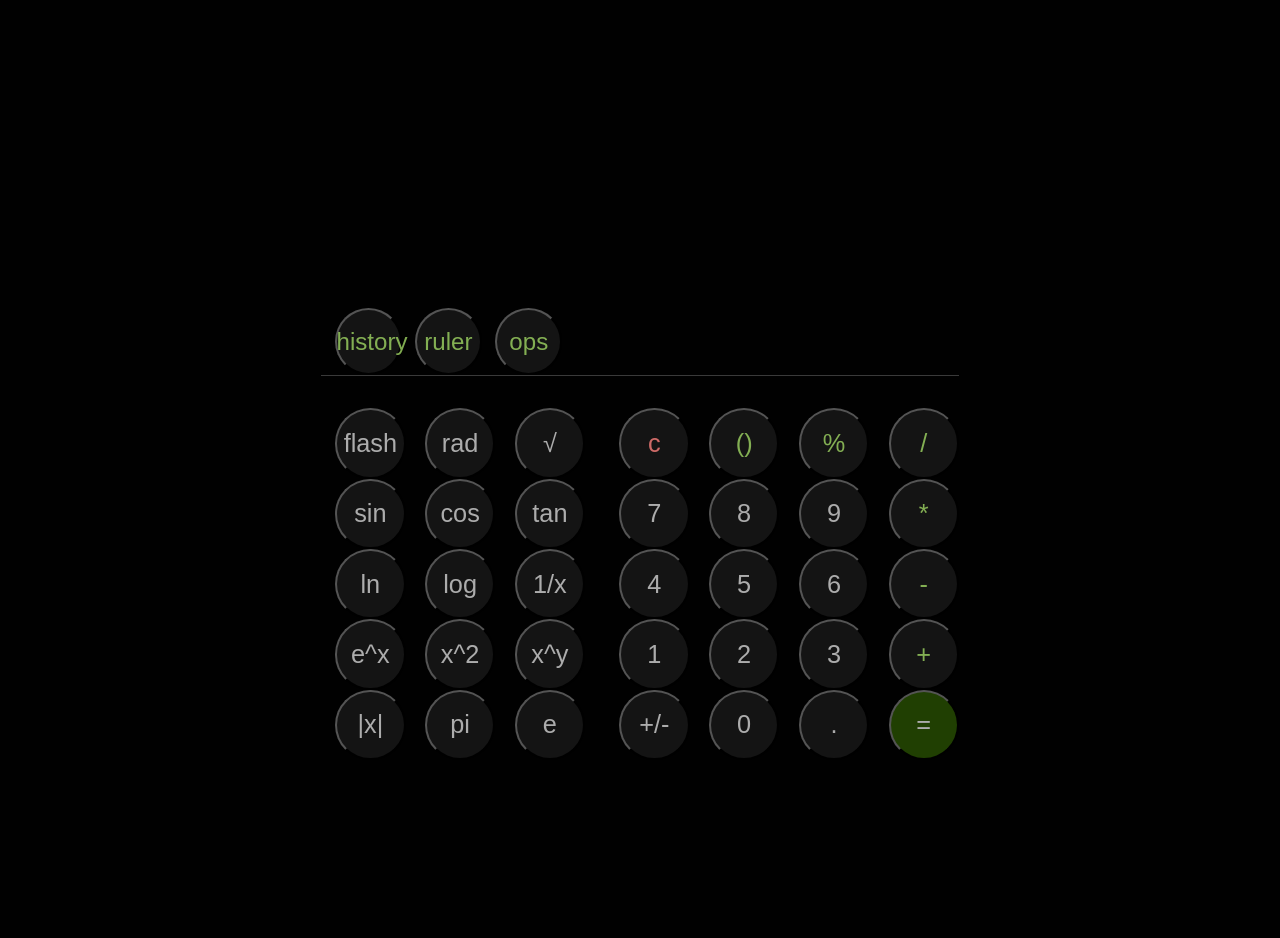
==== index.html @ a5a5a5c4 "improvements" ====
<!DOCTYPE html>
<html>
  <head>
    <title>Calculator</title>
    <link rel="stylesheet" href="./style.css" />
  </head>
  <body>
    <div class="container">
      <div class="all">
        <div class="parentInput">
          <input type="text" class="input" />
        </div>
        <div class="options">
          <button class="history">history</button>
          <button class="ruler">ruler</button>
          <button class="displayOps">ops</button>
        </div>
        <div class="allBtns">
          <div class="left parentEng hide">
            <button class="eng flash">flash</button>
            <button class="eng rad">rad</button>
            <button class="eng sqrt">√</button>
            <br />
            <button class="eng sin">sin</button>
            <button class="eng cos">cos</button>
            <button class="eng tan">tan</button>
            <br />
            <button class="eng ln">ln</button>
            <button class="eng log">log</button>
            <button class="eng inverse">1/x</button>
            <br />
            <button class="eng ex">e^x</button>
            <button class="eng pow2">x^2</button>
            <button class="eng pow">x^y</button>
            <br />
            <button class="eng abs">|x|</button>
            <button class="eng pi">pi</button>
            <button class="eng e">e</button>
          </div>
          <div class="right">
            <button class="clear">c</button>
            <button>()</button>
            <button class="op rem">%</button>
            <button class="op div">/</button>
            <br />
            <button class="number">7</button>
            <button class="number">8</button>
            <button class="number">9</button>
            <button class="op mul">*</button>
            <br />
            <button class="number">4</button>
            <button class="number">5</button>
            <button class="number">6</button>
            <button class="op min">-</button>
            <br />
            <button class="number">1</button>
            <button class="number">2</button>
            <button class="number">3</button>
            <button class="op plus">+</button>
            <br />
            <button class="sign">+/-</button>
            <button class="op zero">0</button>
            <button class="dot">.</button>
            <button class="op equal">=</button>
          </div>
        </div>
      </div>
    </div>
    <script src="./script.js"></script>
  </body>
</html>
---- style.css ----
* {
  margin: 0;
  padding: 0;
  zoom: 1.05;
}

*:focus {
  outline: none;
}

body {
  background-color: rgb(1, 1, 1);
}

input {
  border: 0;
  width: 100%;
  height: 50px;
  font-weight: 400;
  font-size: medium;
  font-size: x-large;
  color: rgb(172, 172, 172);
  background-color: rgb(1, 1, 1);
  caret-color: rgba(122, 192, 186, 0.75);
}

/* change btn width */
button {
  width: 50px;
  height: 50px;
  font-weight: 400;
  font-size: large;
  /* margin-bottom: 10px; */
  margin-left: 10px;
  border-radius: 25px;
  color: rgba(156, 210, 97, 0.82);
  background-color: rgba(23, 23, 23, 0.9);
}

.options {
  width: 100%;
  /* border: 2px solid red; */
  display: flex;
  flex-direction: row;
  align-items: flex-end;
  justify-content: flex-start;
  border-bottom: 0.5px solid rgba(245, 245, 245, 0.233);
}

.parentInput {
  width: 100%;
  padding-bottom: 50px;
  /* border: 1px solid blueviolet; */
}

.eng,
.dot,
.zero,
.sign,
.equal,
.number {
  color: rgb(172, 172, 172);
}

.clear {
  color: rgba(233, 120, 116, 0.87);
}

.equal {
  background-color: rgba(65, 126, 4, 0.49);
}

.container {
  height: 90vh;
  display: flex;
  flex-direction: column;
  align-items: center;
  justify-content: center;
}

.allBtns {
  margin-top: 25px;
  /* border: 5px solid red; */
  display: flex;
  flex-direction: row;
  align-items: center;
  justify-content: center;
}

.hide {
  display: none;
}

.left {
  margin-right: 15px;
}

/* .all {
  border: 5px solid whitesmoke;
} */

/* .engOps {
  border: 5 solid red;
} */

/* .preview {
  color: rgb(172, 172, 172);
  max-width: 205px;
  max-height: 50px;
  overflow: scroll;
  overflow-y: hidden;
} */

/* .preContainer {
  border: 50 solid white;
  display: flex;
  flex-direction: row;
  align-items: flex-start;
  justify-content: flex-start;
  margin-bottom: 10px;
  margin-left: 5px;
} */
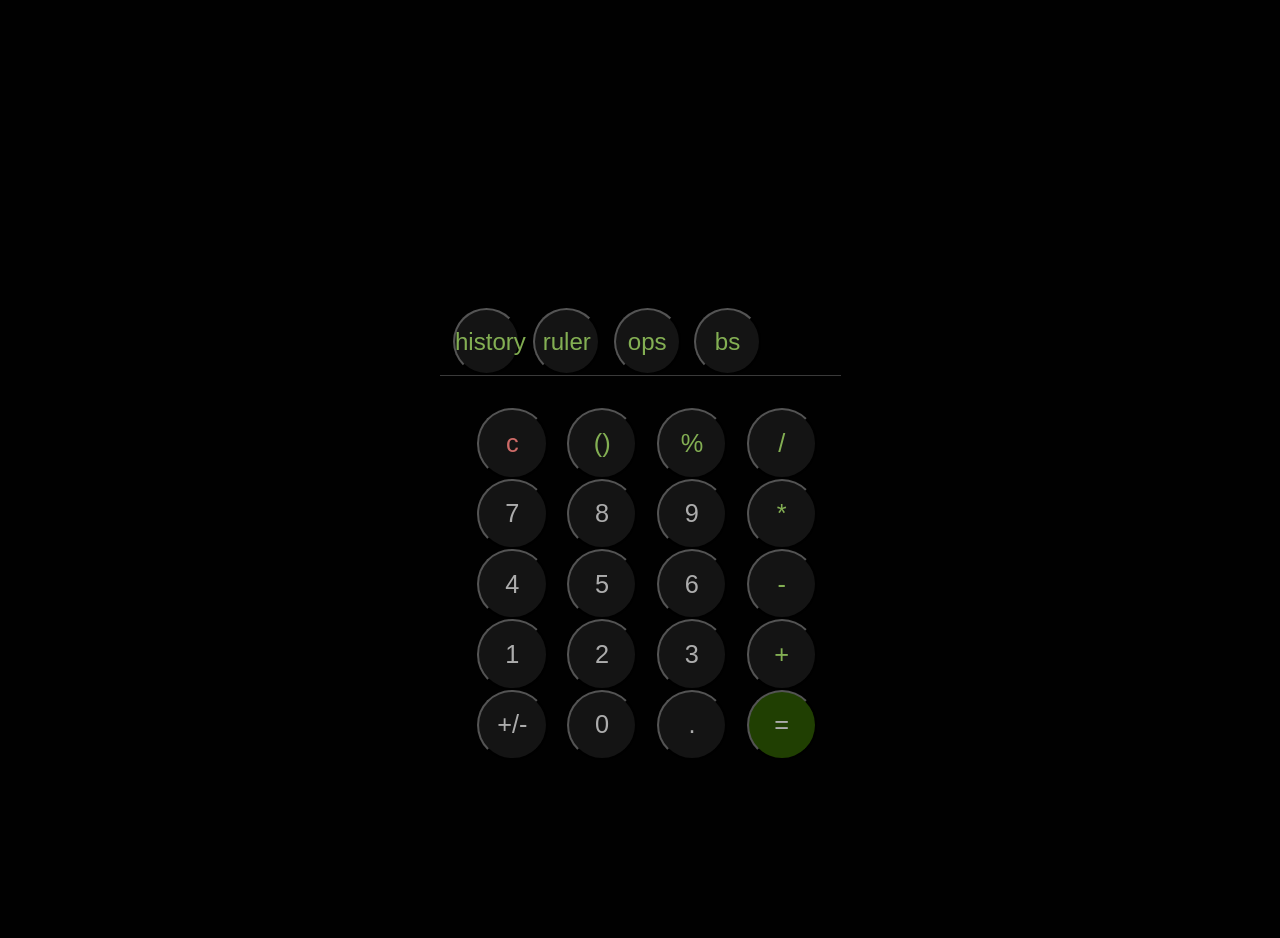
==== commit 99cc6ee0: "performance improved" ====
--- a/index.html
+++ b/index.html
@@ -8,12 +8,14 @@
     <div class="container">
       <div class="all">
         <div class="parentInput">
+          <p class="answer"></p>
           <input type="text" class="input" />
         </div>
         <div class="options">
           <button class="history">history</button>
           <button class="ruler">ruler</button>
           <button class="displayOps">ops</button>
+          <button class="backspace">bs</button>
         </div>
         <div class="allBtns">
           <div class="left parentEng hide">
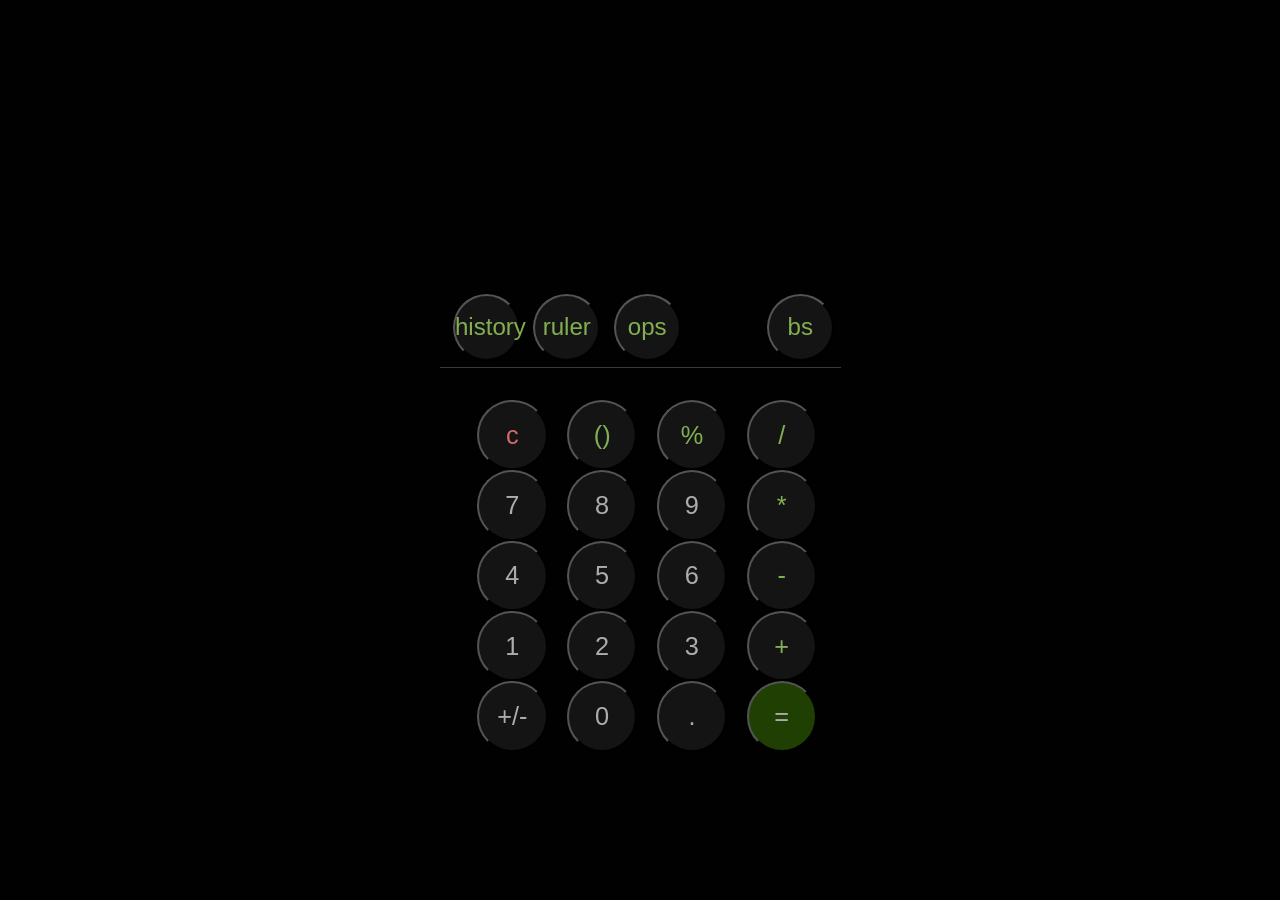
==== commit feb8f954: "fix some bugs" ====
--- a/index.html
+++ b/index.html
@@ -8,8 +8,8 @@
     <div class="container">
       <div class="all">
         <div class="parentInput">
-          <p class="answer"></p>
           <input type="text" class="input" />
+          <p class="preview">ㅤ</p>
         </div>
         <div class="options">
           <button class="history">history</button>
--- a/style.css
+++ b/style.css
@@ -10,14 +10,14 @@
 
 body {
   background-color: rgb(1, 1, 1);
+  font-family: lato;
+  font-weight: 400;
 }
 
 input {
   border: 0;
   width: 100%;
   height: 50px;
-  font-weight: 400;
-  font-size: medium;
   font-size: x-large;
   color: rgb(172, 172, 172);
   background-color: rgb(1, 1, 1);
@@ -30,7 +30,6 @@
   height: 50px;
   font-weight: 400;
   font-size: large;
-  /* margin-bottom: 10px; */
   margin-left: 10px;
   border-radius: 25px;
   color: rgba(156, 210, 97, 0.82);
@@ -39,18 +38,17 @@
 
 .options {
   width: 100%;
-  /* border: 2px solid red; */
   display: flex;
   flex-direction: row;
   align-items: flex-end;
   justify-content: flex-start;
   border-bottom: 0.5px solid rgba(245, 245, 245, 0.233);
+  padding-bottom: 5px;
 }
 
 .parentInput {
   width: 100%;
   padding-bottom: 50px;
-  /* border: 1px solid blueviolet; */
 }
 
 .eng,
@@ -71,7 +69,7 @@
 }
 
 .container {
-  height: 90vh;
+  height: 85vh;
   display: flex;
   flex-direction: column;
   align-items: center;
@@ -80,7 +78,6 @@
 
 .allBtns {
   margin-top: 25px;
-  /* border: 5px solid red; */
   display: flex;
   flex-direction: row;
   align-items: center;
@@ -95,28 +92,16 @@
   margin-right: 15px;
 }
 
-/* .all {
-  border: 5px solid whitesmoke;
-} */
-
-/* .engOps {
-  border: 5 solid red;
-} */
-
-/* .preview {
-  color: rgb(172, 172, 172);
-  max-width: 205px;
-  max-height: 50px;
-  overflow: scroll;
-  overflow-y: hidden;
-} */
-
-/* .preContainer {
-  border: 50 solid white;
+.preview {
+  color: rgba(172, 172, 172, 0.568);
   display: flex;
   flex-direction: row;
-  align-items: flex-start;
+  align-items: flex-end;
   justify-content: flex-start;
-  margin-bottom: 10px;
-  margin-left: 5px;
-} */
+}
+
+.backspace {
+  margin-right: 5px;
+  margin-left: auto;
+  display: block;
+}
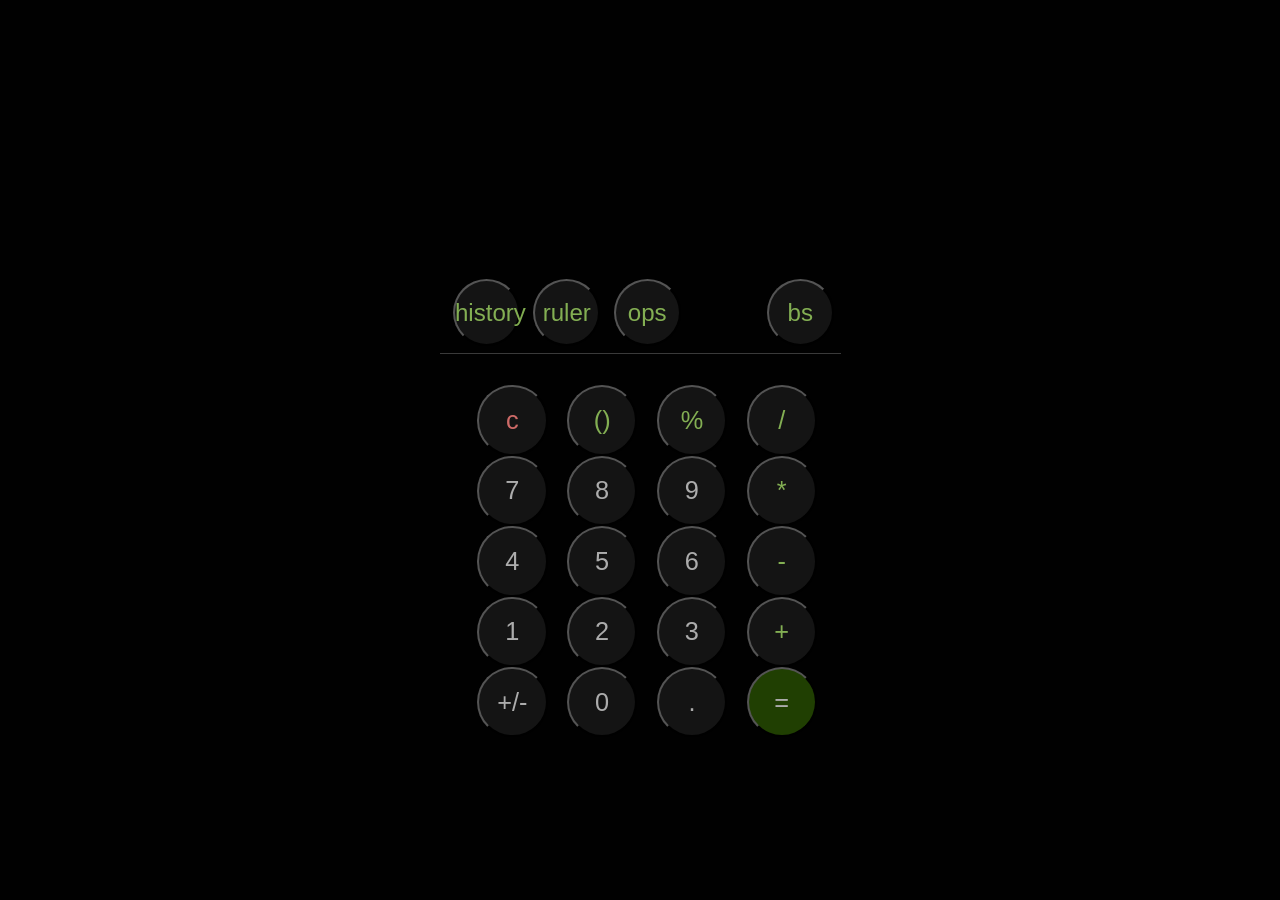
==== commit 09d4230f: "bugs bugs bugs..." ====
--- a/index.html
+++ b/index.html
@@ -9,7 +9,7 @@
       <div class="all">
         <div class="parentInput">
           <input type="text" class="input" />
-          <p class="preview">ㅤ</p>
+          <p class="preview"></p>
         </div>
         <div class="options">
           <button class="history">history</button>
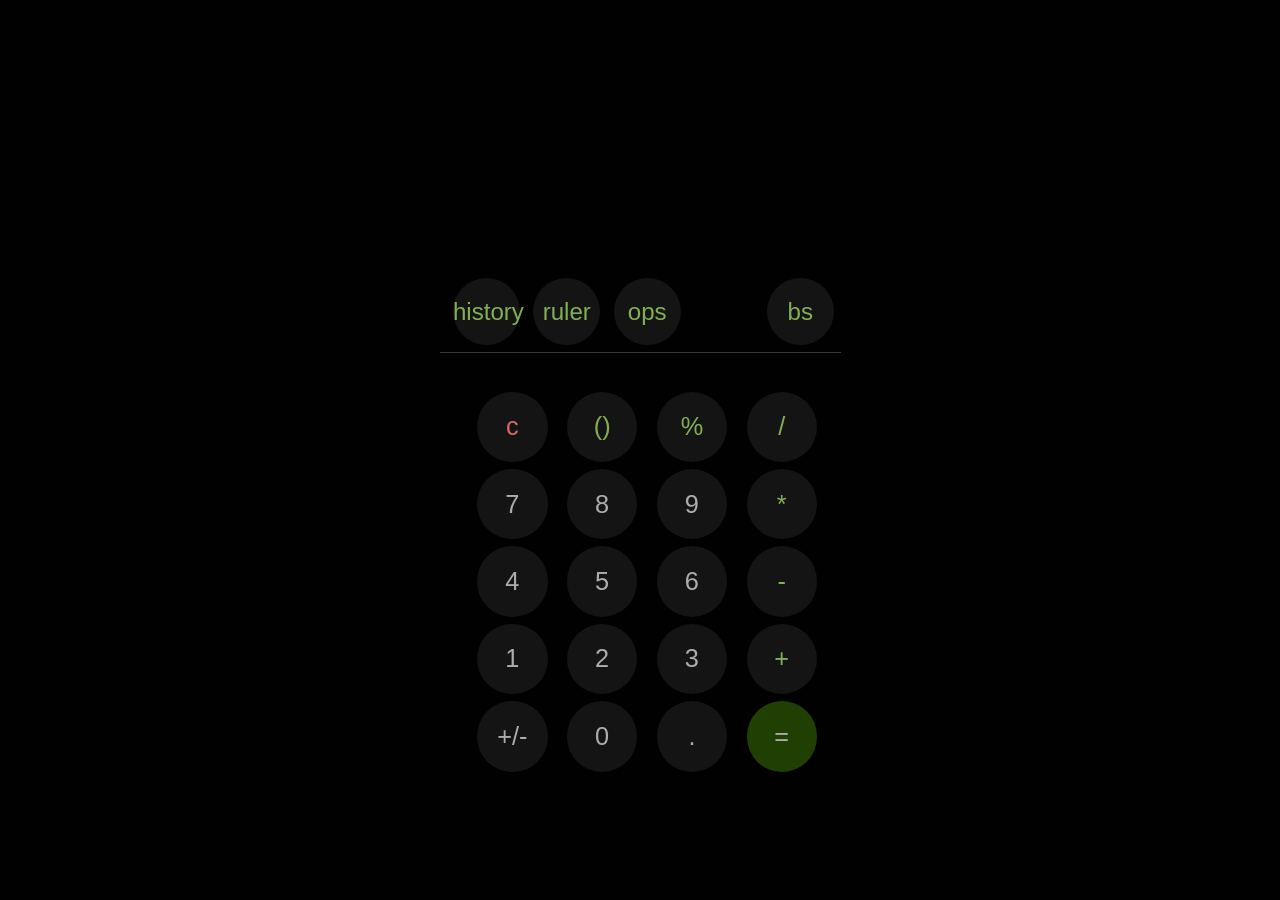
==== commit 26cfc144: "add preview and fixed flash button" ====
--- a/index.html
+++ b/index.html
@@ -18,31 +18,52 @@
           <button class="backspace">bs</button>
         </div>
         <div class="allBtns">
-          <div class="left parentEng hide">
+          <div class="left parentEng2 hide">
             <button class="eng flash">flash</button>
-            <button class="eng rad">rad</button>
-            <button class="eng sqrt">√</button>
+            <button class="op eng rad">xxx</button>
+            <button class="op eng sqrt">xxx</button>
             <br />
-            <button class="eng sin">sin</button>
-            <button class="eng cos">cos</button>
-            <button class="eng tan">tan</button>
+            <button class="op eng sin">xxx</button>
+            <button class="op eng cos">xxx</button>
+            <button class="op eng tan">tan</button>
             <br />
-            <button class="eng ln">ln</button>
-            <button class="eng log">log</button>
-            <button class="eng inverse">1/x</button>
+            <button class="op eng ln">ln</button>
+            <button class="op eng log">log</button>
+            <button class="op eng inverse">1/x</button>
             <br />
-            <button class="eng ex">e^x</button>
-            <button class="eng pow2">x^2</button>
-            <button class="eng pow">x^y</button>
+            <button class="op eng ex">e^x</button>
+            <button class="op eng pow2">x^2</button>
+            <button class="op eng pow">x^y</button>
             <br />
-            <button class="eng abs">|x|</button>
-            <button class="eng pi">pi</button>
-            <button class="eng e">e</button>
+            <button class="op eng abs">|x|</button>
+            <button class="op eng pi">pi</button>
+            <button class="op eng e">e</button>
+          </div>
+          <div class="left parentEng1 hide">
+            <button class="eng flash">flash</button>
+            <button class="op eng rad">rad</button>
+            <button class="op eng sqrt">√</button>
+            <br />
+            <button class="op eng sin">sin</button>
+            <button class="op eng cos">cos</button>
+            <button class="op eng tan">tan</button>
+            <br />
+            <button class="op eng ln">ln</button>
+            <button class="op eng log">log</button>
+            <button class="op eng inverse">1/x</button>
+            <br />
+            <button class="op eng ex">e^x</button>
+            <button class="op eng pow2">x^2</button>
+            <button class="op eng pow">x^y</button>
+            <br />
+            <button class="op eng abs">|x|</button>
+            <button class="op eng pi">pi</button>
+            <button class="op eng e">e</button>
           </div>
           <div class="right">
             <button class="clear">c</button>
             <button>()</button>
-            <button class="op rem">%</button>
+            <button class="rem">%</button>
             <button class="op div">/</button>
             <br />
             <button class="number">7</button>
@@ -61,9 +82,9 @@
             <button class="op plus">+</button>
             <br />
             <button class="sign">+/-</button>
-            <button class="op zero">0</button>
+            <button class="zero">0</button>
             <button class="dot">.</button>
-            <button class="op equal">=</button>
+            <button class="equal">=</button>
           </div>
         </div>
       </div>
--- a/style.css
+++ b/style.css
@@ -28,8 +28,10 @@
 button {
   width: 50px;
   height: 50px;
+  border: none;
   font-weight: 400;
   font-size: large;
+  margin-top: 5px;
   margin-left: 10px;
   border-radius: 25px;
   color: rgba(156, 210, 97, 0.82);
@@ -42,6 +44,7 @@
   flex-direction: row;
   align-items: flex-end;
   justify-content: flex-start;
+  margin-bottom: 0;
   border-bottom: 0.5px solid rgba(245, 245, 245, 0.233);
   padding-bottom: 5px;
 }
@@ -93,15 +96,16 @@
 }
 
 .preview {
-  color: rgba(172, 172, 172, 0.568);
   display: flex;
   flex-direction: row;
   align-items: flex-end;
   justify-content: flex-start;
+  color: rgba(172, 172, 172, 0.568);
+  min-height: 20px;
 }
 
 .backspace {
+  display: block;
+  margin-left: auto;
   margin-right: 5px;
-  margin-left: auto;
-  display: block;
 }
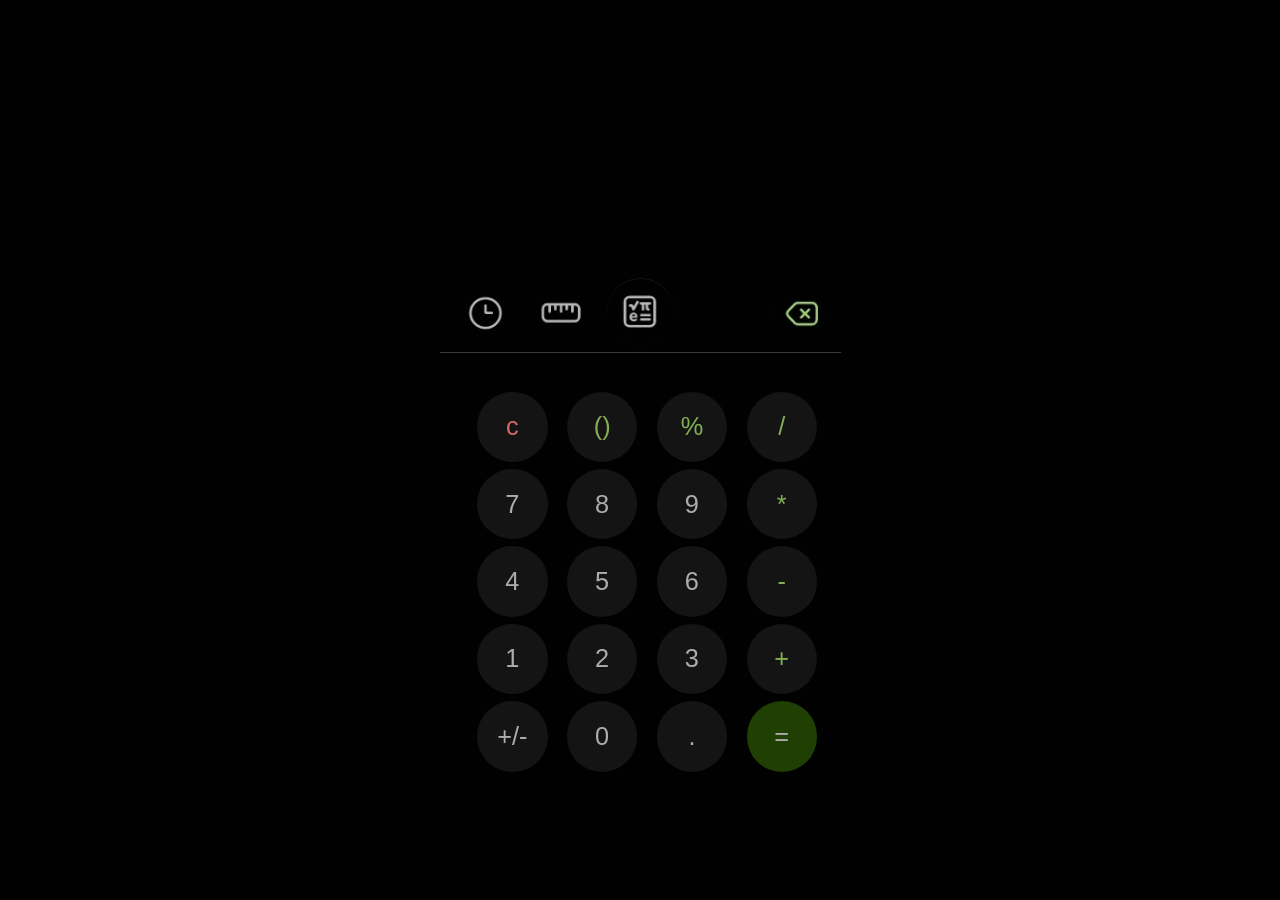
==== commit 8702e556: "update interface and improve js code" ====
--- a/index.html
+++ b/index.html
@@ -12,36 +12,49 @@
           <p class="preview"></p>
         </div>
         <div class="options">
-          <button class="history">history</button>
-          <button class="ruler">ruler</button>
-          <button class="displayOps">ops</button>
-          <button class="backspace">bs</button>
+          <button class="history">
+            <img src="./extra/history.jpg" alt="history" class="history" />
+          </button>
+          <button class="ruler">
+            <img src="./extra/ruler.jpg" alt="ruler" class="ruler" />
+          </button>
+          <button class="displayOps">
+            <img src="./extra/ops.jpg" alt="ops" class="ops" />
+          </button>
+          </button>
+          <button class="backspace">
+            <img
+              src="./extra/backspace.jpg"
+              alt="backspace"
+              class="backspace"
+            />
+          </button>
         </div>
         <div class="allBtns">
           <div class="left parentEng2 hide">
-            <button class="eng flash">flash</button>
-            <button class="op eng rad">xxx</button>
-            <button class="op eng sqrt">xxx</button>
+            <button class="eng flash">↔</button>
+            <button class="op eng rad">Rad</button>
+            <button class="op eng sqrt">**0.3</button>
             <br />
-            <button class="op eng sin">xxx</button>
-            <button class="op eng cos">xxx</button>
-            <button class="op eng tan">tan</button>
+            <button class="op eng sin">sin^-1</button>
+            <button class="op eng cos">cos^-1</button>
+            <button class="op eng tan">tan^-1</button>
             <br />
-            <button class="op eng ln">ln</button>
-            <button class="op eng log">log</button>
-            <button class="op eng inverse">1/x</button>
+            <button class="op eng ln">sinh</button>
+            <button class="op eng log">cosh</button>
+            <button class="op eng inverse">tanh</button>
             <br />
-            <button class="op eng ex">e^x</button>
-            <button class="op eng pow2">x^2</button>
-            <button class="op eng pow">x^y</button>
+            <button class="op eng ex">sinh^-1</button>
+            <button class="op eng pow2">cosh^-1</button>
+            <button class="op eng pow">tanh^-1</button>
             <br />
-            <button class="op eng abs">|x|</button>
-            <button class="op eng pi">pi</button>
-            <button class="op eng e">e</button>
+            <button class="op eng abs">2^x</button>
+            <button class="op eng pi">x**3</button>
+            <button class="op eng e">x!</button>
           </div>
           <div class="left parentEng1 hide">
-            <button class="eng flash">flash</button>
-            <button class="op eng rad">rad</button>
+            <button class="eng flash">↔</button>
+            <button class="op eng rad">Rad</button>
             <button class="op eng sqrt">√</button>
             <br />
             <button class="op eng sin">sin</button>
@@ -64,22 +77,22 @@
             <button class="clear">c</button>
             <button>()</button>
             <button class="rem">%</button>
-            <button class="op div">/</button>
+            <button class="op div test">/</button>
             <br />
             <button class="number">7</button>
             <button class="number">8</button>
             <button class="number">9</button>
-            <button class="op mul">*</button>
+            <button class="op mul test">*</button>
             <br />
             <button class="number">4</button>
             <button class="number">5</button>
             <button class="number">6</button>
-            <button class="op min">-</button>
+            <button class="op min test">-</button>
             <br />
             <button class="number">1</button>
             <button class="number">2</button>
             <button class="number">3</button>
-            <button class="op plus">+</button>
+            <button class="op plus test">+</button>
             <br />
             <button class="sign">+/-</button>
             <button class="zero">0</button>
--- a/style.css
+++ b/style.css
@@ -109,3 +109,17 @@
   margin-left: auto;
   margin-right: 5px;
 }
+
+.ops,
+.ruler,
+.history,
+.backspace {
+  zoom: 1.1;
+  width: 45px;
+  height: 45px;
+  border-radius: 50px;
+  display: flex;
+  flex-direction: column;
+  align-items: center;
+  justify-content: center;
+}
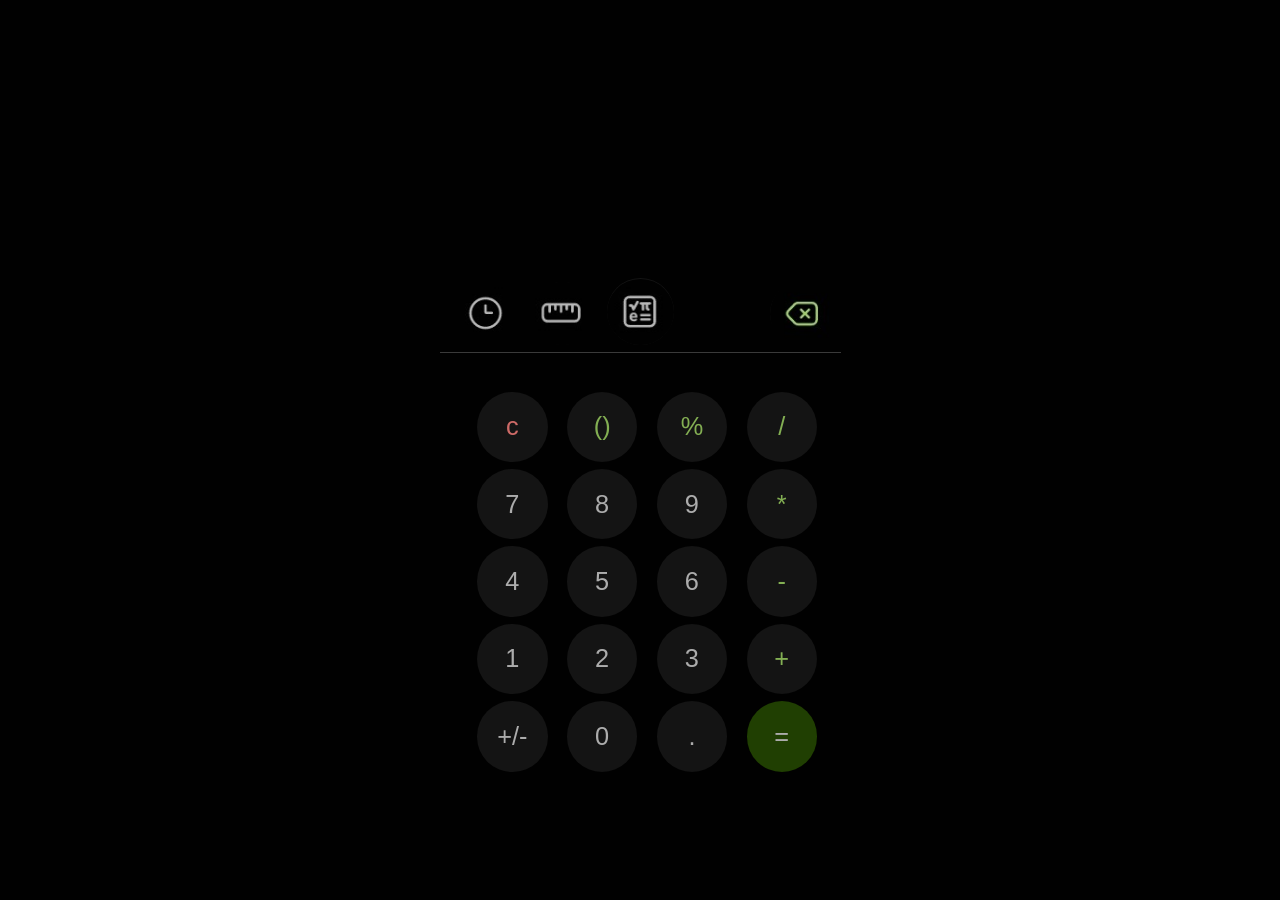
==== commit 17e15746: "fixed some bugs" ====
--- a/index.html
+++ b/index.html
@@ -75,7 +75,7 @@
           </div>
           <div class="right">
             <button class="clear">c</button>
-            <button>()</button>
+            <button class="parenthesis">()</button>
             <button class="rem">%</button>
             <button class="op div test">/</button>
             <br />
